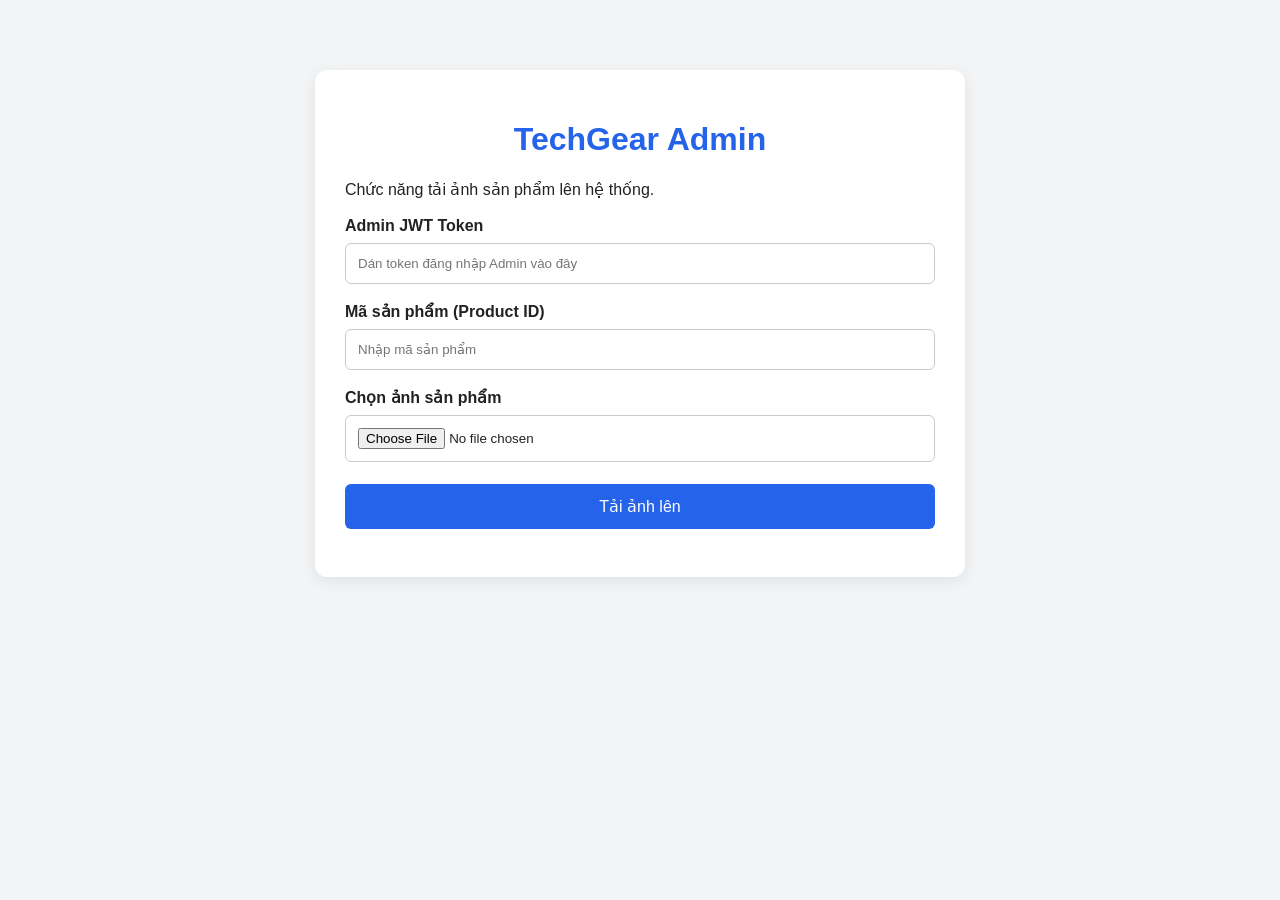
==== CODE/frontend/admin.html @ 5290edb3 "Update ecommerce frontend" ====
<!DOCTYPE html>
<html lang="vi">
<head>
    <meta charset="UTF-8">
    <meta name="viewport" content="width=device-width, initial-scale=1.0">
    <title>TechGear - Admin</title>

    <style>
        * {
            box-sizing: border-box;
        }

        body {
            margin: 0;
            padding: 30px;
            font-family: Arial, sans-serif;
            background: #f3f4f6;
            color: #222;
        }

        .container {
            max-width: 650px;
            margin: 40px auto;
            padding: 30px;
            background: white;
            border-radius: 12px;
            box-shadow: 0 4px 15px rgba(0,0,0,0.08);
        }

        h1 {
            text-align: center;
            color: #2563eb;
        }

        label {
            display: block;
            margin-top: 18px;
            margin-bottom: 8px;
            font-weight: bold;
        }

        input {
            width: 100%;
            padding: 12px;
            border: 1px solid #ccc;
            border-radius: 6px;
        }

        button {
            width: 100%;
            margin-top: 22px;
            padding: 13px;
            border: none;
            border-radius: 6px;
            background: #2563eb;
            color: white;
            font-size: 16px;
            cursor: pointer;
        }

        button:hover {
            background: #1d4ed8;
        }

        #message {
            margin-top: 18px;
            text-align: center;
            font-weight: bold;
        }
    </style>
</head>

<body>
    <div class="container">
        <h1>TechGear Admin</h1>
        <p>Chức năng tải ảnh sản phẩm lên hệ thống.</p>

        <label>Admin JWT Token</label>
        <input
            type="password"
            id="token"
            placeholder="Dán token đăng nhập Admin vào đây"
        >

        <label>Mã sản phẩm (Product ID)</label>
        <input
            type="number"
            id="productId"
            placeholder="Nhập mã sản phẩm"
            min="1"
        >

        <label>Chọn ảnh sản phẩm</label>
        <input
            type="file"
            id="image"
            accept=".jpg,.jpeg,.png,.webp"
        >

        <button onclick="uploadImage()">Tải ảnh lên</button>

        <div id="message"></div>
    </div>

    <script>
        const API_URL = "http://localhost:5262/api";

        async function uploadImage() {
            const token = document.getElementById("token").value.trim();
            const productId = document.getElementById("productId").value;
            const file = document.getElementById("image").files[0];
            const message = document.getElementById("message");

            if (!token || !productId || !file) {
                message.textContent = "Vui lòng nhập đủ thông tin!";
                message.style.color = "red";
                return;
            }

            const formData = new FormData();
            formData.append("image", file);

            try {
                message.textContent = "Đang tải ảnh...";
                message.style.color = "#2563eb";

                const response = await fetch(
                    `${API_URL}/products/${productId}/image`,
                    {
                        method: "POST",
                        headers: {
                            "Authorization": `Bearer ${token}`
                        },
                        body: formData
                    }
                );

                const data = await response.json().catch(() => null);

                if (response.status === 401 || response.status === 403) {
                    throw new Error(
                        "Bạn không có quyền Admin hoặc token không hợp lệ!"
                    );
                }

                if (!response.ok) {
                    throw new Error(
                        data?.message || data?.title || "Tải ảnh thất bại!"
                    );
                }

                message.textContent = "Tải ảnh lên thành công!";
                message.style.color = "green";

            } catch (error) {
                message.textContent = error.message;
                message.style.color = "red";
            }
        }
    </script>
</body>
</html>
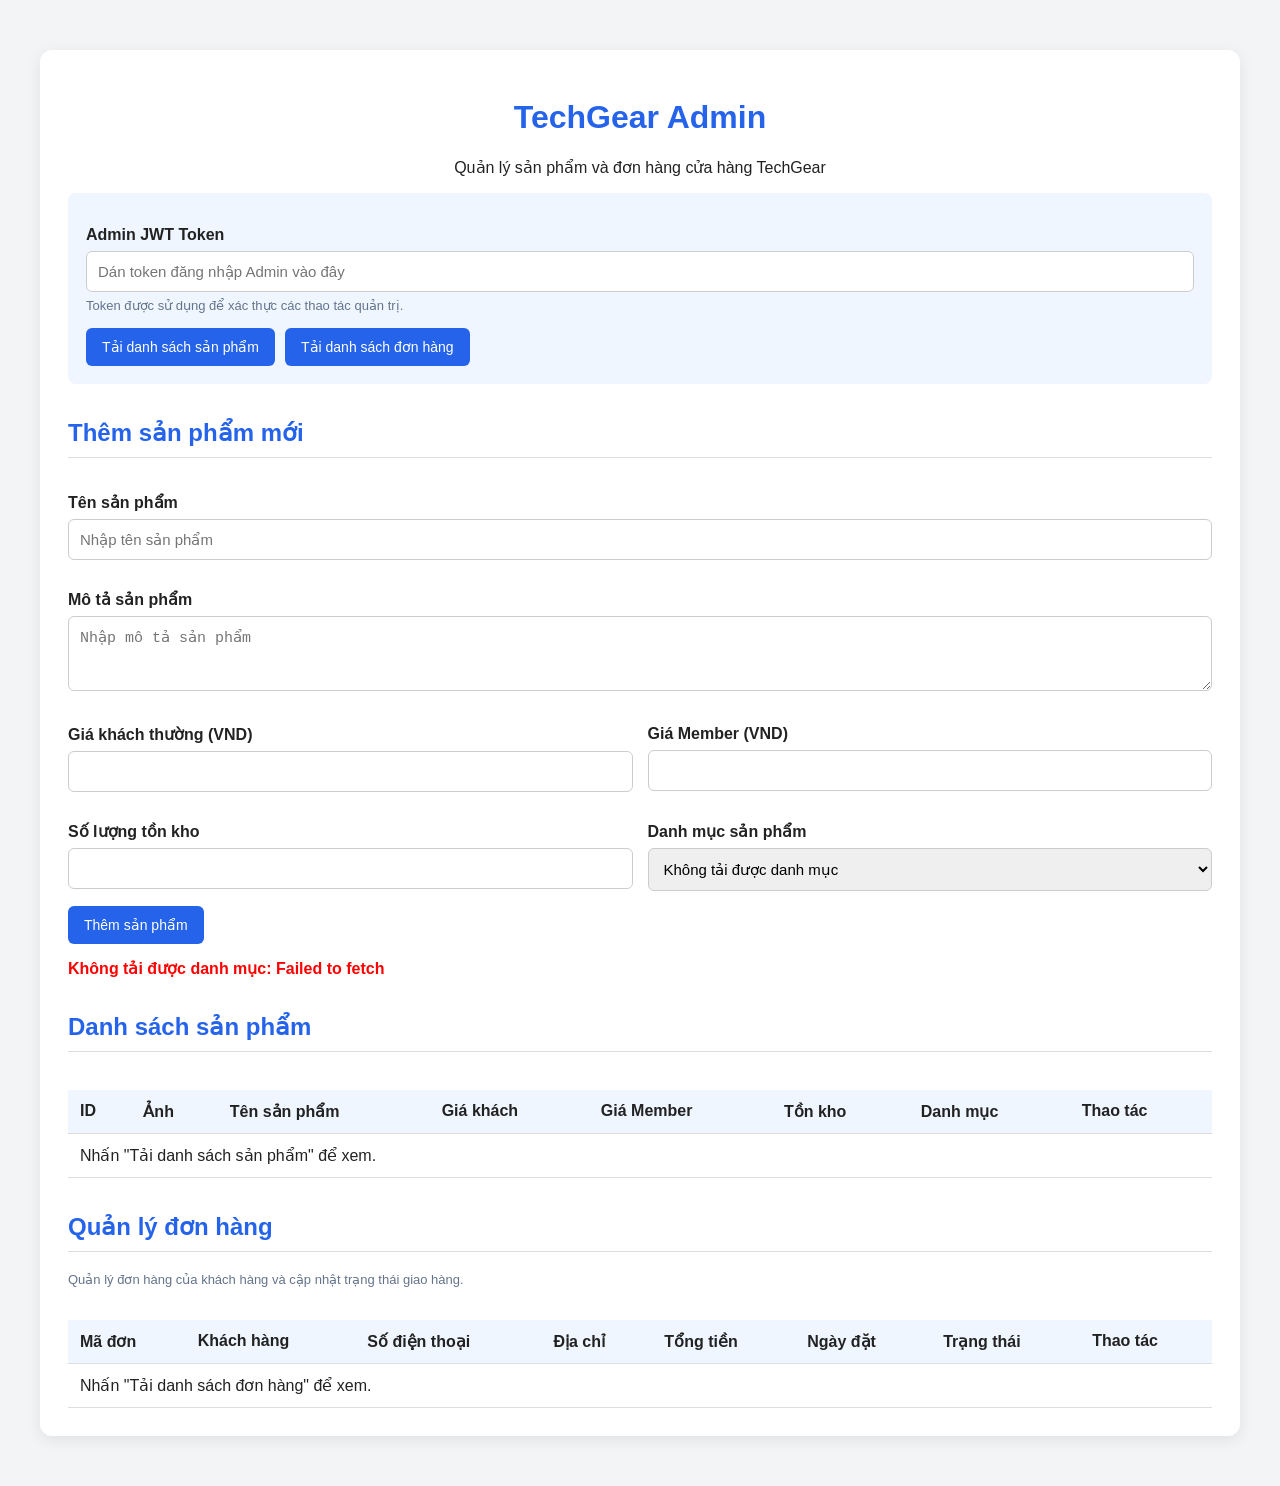
==== commit 9048b940: "Complete backend and frontend ecommerce features" ====
--- a/CODE/frontend/admin.html
+++ b/CODE/frontend/admin.html
@@ -7,157 +7,1124 @@
     <title>TechGear - Admin</title>
 
     <style>
-        * {
-            box-sizing: border-box;
-        }
+        * { box-sizing: border-box; }
 
         body {
             margin: 0;
-            padding: 30px;
+            padding: 25px;
             font-family: Arial, sans-serif;
             background: #f3f4f6;
             color: #222;
         }
 
         .container {
-            max-width: 650px;
-            margin: 40px auto;
-            padding: 30px;
+            max-width: 1200px;
+            margin: 25px auto;
+            padding: 28px;
             background: white;
             border-radius: 12px;
-            box-shadow: 0 4px 15px rgba(0,0,0,0.08);
-        }
-
-        h1 {
-            text-align: center;
-            color: #2563eb;
-        }
+            box-shadow: 0 4px 15px rgba(0,0,0,.08);
+        }
+
+        h1, h2 { color: #2563eb; }
+        h1 { text-align: center; }
 
         label {
             display: block;
-            margin-top: 18px;
-            margin-bottom: 8px;
+            margin: 15px 0 7px;
             font-weight: bold;
         }
 
-        input {
+        input, textarea, select {
             width: 100%;
-            padding: 12px;
+            padding: 11px;
             border: 1px solid #ccc;
             border-radius: 6px;
+            font-size: 15px;
+        }
+
+        textarea {
+            min-height: 75px;
+            resize: vertical;
         }
 
         button {
-            width: 100%;
-            margin-top: 22px;
-            padding: 13px;
+            padding: 11px 16px;
             border: none;
             border-radius: 6px;
             background: #2563eb;
             color: white;
-            font-size: 16px;
             cursor: pointer;
-        }
-
-        button:hover {
-            background: #1d4ed8;
-        }
-
-        #message {
+            font-size: 14px;
+        }
+
+        button:hover { background: #1d4ed8; }
+
+        button:disabled {
+            opacity: .6;
+            cursor: not-allowed;
+        }
+
+        .form-grid {
+            display: grid;
+            grid-template-columns: 1fr 1fr;
+            gap: 15px;
+        }
+
+        .form-group { min-width: 0; }
+        .full-width { grid-column: 1 / -1; }
+
+        .actions {
+            display: flex;
+            gap: 10px;
+            flex-wrap: wrap;
+            margin-top: 15px;
+        }
+
+        .delete-btn { background: #dc2626; }
+        .delete-btn:hover { background: #b91c1c; }
+
+        .edit-btn { background: #0f766e; }
+        .edit-btn:hover { background: #115e59; }
+
+        .cancel-btn { background: #64748b; }
+
+        .section-title {
+            margin-top: 35px;
+            padding-bottom: 10px;
+            border-bottom: 1px solid #ddd;
+        }
+
+        .table-wrapper { overflow-x: auto; }
+
+        table {
+            width: 100%;
+            border-collapse: collapse;
             margin-top: 18px;
-            text-align: center;
+            min-width: 750px;
+        }
+
+        th, td {
+            padding: 12px;
+            border-bottom: 1px solid #ddd;
+            text-align: left;
+        }
+
+        th { background: #eff6ff; }
+
+        .product-image {
+            width: 65px;
+            height: 65px;
+            object-fit: contain;
+            background: #f1f5f9;
+            border-radius: 6px;
+        }
+
+        .image-input {
+            max-width: 180px;
+            font-size: 12px;
+        }
+
+        .image-upload {
+            display: flex;
+            flex-direction: column;
+            gap: 6px;
+            min-width: 160px;
+        }
+
+        .image-upload button { padding: 7px; }
+
+        .token-box {
+            background: #eff6ff;
+            padding: 18px;
+            border-radius: 8px;
+        }
+
+        .hint {
+            color: #64748b;
+            font-size: 13px;
+            margin-top: 6px;
+        }
+
+        .message {
+            margin-top: 15px;
             font-weight: bold;
+            white-space: pre-wrap;
+        }
+
+        .detail-box {
+            display: none;
+            margin-top: 20px;
+            padding: 18px;
+            background: #f8fafc;
+            border: 1px solid #dbeafe;
+            border-radius: 8px;
+        }
+
+        @media (max-width: 650px) {
+            body { padding: 10px; }
+            .container { padding: 16px; }
+            .form-grid { grid-template-columns: 1fr; }
+            .full-width { grid-column: auto; }
         }
     </style>
 </head>
 
 <body>
-    <div class="container">
-        <h1>TechGear Admin</h1>
-        <p>Chức năng tải ảnh sản phẩm lên hệ thống.</p>
-
+
+<div class="container">
+
+    <h1>TechGear Admin</h1>
+    <p style="text-align:center">
+        Quản lý sản phẩm và đơn hàng cửa hàng TechGear
+    </p>
+
+    <!-- ADMIN TOKEN -->
+    <div class="token-box">
         <label>Admin JWT Token</label>
+
         <input
             type="password"
             id="token"
             placeholder="Dán token đăng nhập Admin vào đây"
         >
 
-        <label>Mã sản phẩm (Product ID)</label>
-        <input
-            type="number"
-            id="productId"
-            placeholder="Nhập mã sản phẩm"
-            min="1"
-        >
-
-        <label>Chọn ảnh sản phẩm</label>
-        <input
-            type="file"
-            id="image"
-            accept=".jpg,.jpeg,.png,.webp"
-        >
-
-        <button onclick="uploadImage()">Tải ảnh lên</button>
-
-        <div id="message"></div>
+        <p class="hint">
+            Token được sử dụng để xác thực các thao tác quản trị.
+        </p>
+
+        <div class="actions">
+            <button type="button" onclick="loadProducts()">
+                Tải danh sách sản phẩm
+            </button>
+
+            <button type="button" onclick="loadOrders()">
+                Tải danh sách đơn hàng
+            </button>
+        </div>
     </div>
 
-    <script>
-        const API_URL = "http://localhost:5262/api";
-
-        async function uploadImage() {
-            const token = document.getElementById("token").value.trim();
-            const productId = document.getElementById("productId").value;
-            const file = document.getElementById("image").files[0];
-            const message = document.getElementById("message");
-
-            if (!token || !productId || !file) {
-                message.textContent = "Vui lòng nhập đủ thông tin!";
-                message.style.color = "red";
-                return;
+    <!-- PRODUCT FORM -->
+    <h2 class="section-title" id="formTitle">
+        Thêm sản phẩm mới
+    </h2>
+
+    <form id="productForm">
+        <div class="form-grid">
+
+            <div class="form-group full-width">
+                <label>Tên sản phẩm</label>
+                <input
+                    type="text"
+                    id="productName"
+                    required
+                    placeholder="Nhập tên sản phẩm"
+                >
+            </div>
+
+            <div class="form-group full-width">
+                <label>Mô tả sản phẩm</label>
+                <textarea
+                    id="description"
+                    placeholder="Nhập mô tả sản phẩm"
+                ></textarea>
+            </div>
+
+            <div class="form-group">
+                <label>Giá khách thường (VND)</label>
+                <input
+                    type="number"
+                    id="guestPrice"
+                    min="0"
+                    step="1000"
+                    required
+                >
+            </div>
+
+            <div class="form-group">
+                <label>Giá Member (VND)</label>
+                <input
+                    type="number"
+                    id="memberPrice"
+                    min="0"
+                    step="1000"
+                    required
+                >
+            </div>
+
+            <div class="form-group">
+                <label>Số lượng tồn kho</label>
+                <input
+                    type="number"
+                    id="stock"
+                    min="0"
+                    required
+                >
+            </div>
+
+            <div class="form-group">
+                <label>Danh mục sản phẩm</label>
+                <select id="categoryId" required>
+                    <option value="">Đang tải danh mục...</option>
+                </select>
+            </div>
+
+        </div>
+
+        <div class="actions">
+            <button type="submit" id="saveButton">
+                Thêm sản phẩm
+            </button>
+
+            <button
+                type="button"
+                class="cancel-btn"
+                id="cancelButton"
+                onclick="resetForm()"
+                style="display:none"
+            >
+                Hủy chỉnh sửa
+            </button>
+        </div>
+    </form>
+
+    <div id="message" class="message"></div>
+
+    <!-- PRODUCT LIST -->
+    <h2 class="section-title">Danh sách sản phẩm</h2>
+
+    <div class="table-wrapper">
+        <table>
+            <thead>
+                <tr>
+                    <th>ID</th>
+                    <th>Ảnh</th>
+                    <th>Tên sản phẩm</th>
+                    <th>Giá khách</th>
+                    <th>Giá Member</th>
+                    <th>Tồn kho</th>
+                    <th>Danh mục</th>
+                    <th>Thao tác</th>
+                </tr>
+            </thead>
+
+            <tbody id="productList">
+                <tr>
+                    <td colspan="8">
+                        Nhấn "Tải danh sách sản phẩm" để xem.
+                    </td>
+                </tr>
+            </tbody>
+        </table>
+    </div>
+
+    <!-- ORDER MANAGEMENT -->
+    <h2 class="section-title">Quản lý đơn hàng</h2>
+
+    <p class="hint">
+        Quản lý đơn hàng của khách hàng và cập nhật trạng thái giao hàng.
+    </p>
+
+    <div id="orderMessage" class="message"></div>
+
+    <div class="table-wrapper">
+        <table style="min-width:1000px">
+            <thead>
+                <tr>
+                    <th>Mã đơn</th>
+                    <th>Khách hàng</th>
+                    <th>Số điện thoại</th>
+                    <th>Địa chỉ</th>
+                    <th>Tổng tiền</th>
+                    <th>Ngày đặt</th>
+                    <th>Trạng thái</th>
+                    <th>Thao tác</th>
+                </tr>
+            </thead>
+
+            <tbody id="orderList">
+                <tr>
+                    <td colspan="8">
+                        Nhấn "Tải danh sách đơn hàng" để xem.
+                    </td>
+                </tr>
+            </tbody>
+        </table>
+    </div>
+
+    <!-- ORDER DETAIL -->
+    <div id="orderDetail" class="detail-box">
+        <h3 id="orderDetailTitle">Chi tiết đơn hàng</h3>
+        <div id="orderDetailContent"></div>
+    </div>
+
+</div>
+
+<script>
+    const API_URL = "http://localhost:5262/api";
+
+    let products = [];
+    let categories = [];
+    let orders = [];
+    let editingId = null;
+
+    const $ = id => document.getElementById(id);
+
+    // =====================================
+    // TOKEN
+    // =====================================
+
+    function getToken() {
+        return $("token").value.trim();
+    }
+
+    // =====================================
+    // MESSAGE
+    // =====================================
+
+    function showMessage(message, success = false) {
+        $("message").textContent = message;
+        $("message").style.color = success ? "green" : "red";
+    }
+
+    function showOrderMessage(message, success = false) {
+        $("orderMessage").textContent = message;
+        $("orderMessage").style.color = success ? "green" : "red";
+    }
+
+    // =====================================
+    // COMMON FUNCTIONS
+    // =====================================
+
+    function escapeHTML(value) {
+        return String(value ?? "").replace(/[&<>"']/g, char => ({
+            "&": "&amp;",
+            "<": "&lt;",
+            ">": "&gt;",
+            '"': "&quot;",
+            "'": "&#039;"
+        })[char]);
+    }
+
+    function formatPrice(value) {
+        return Number(value || 0).toLocaleString("vi-VN") + " đ";
+    }
+
+    function formatDate(value) {
+        if (!value) return "";
+
+        const date = new Date(value);
+
+        return Number.isNaN(date.getTime())
+            ? escapeHTML(value)
+            : date.toLocaleString("vi-VN");
+    }
+
+    // =====================================
+    // API REQUEST
+    // =====================================
+
+    async function apiRequest(endpoint, options = {}) {
+        const headers = {
+            ...(options.headers || {})
+        };
+
+        if (
+            options.body &&
+            !(options.body instanceof FormData)
+        ) {
+            headers["Content-Type"] = "application/json";
+        }
+
+        const response = await fetch(API_URL + endpoint, {
+            ...options,
+            headers
+        });
+
+        const data = await response.json().catch(() => null);
+
+        if (!response.ok) {
+            if (
+                response.status === 401 ||
+                response.status === 403
+            ) {
+                throw new Error(
+                    "Token không hợp lệ hoặc tài khoản không có quyền Admin."
+                );
             }
 
-            const formData = new FormData();
-            formData.append("image", file);
-
-            try {
-                message.textContent = "Đang tải ảnh...";
-                message.style.color = "#2563eb";
-
-                const response = await fetch(
-                    `${API_URL}/products/${productId}/image`,
-                    {
-                        method: "POST",
-                        headers: {
-                            "Authorization": `Bearer ${token}`
-                        },
-                        body: formData
-                    }
-                );
-
-                const data = await response.json().catch(() => null);
-
-                if (response.status === 401 || response.status === 403) {
-                    throw new Error(
-                        "Bạn không có quyền Admin hoặc token không hợp lệ!"
-                    );
+            throw new Error(
+                data?.message ||
+                data?.title ||
+                `Lỗi API: ${response.status}`
+            );
+        }
+
+        return data;
+    }
+
+    // =====================================
+    // LOAD CATEGORIES
+    // =====================================
+
+    async function loadCategories() {
+        try {
+            const data = await apiRequest("/categories");
+
+            categories = Array.isArray(data) ? data : [];
+
+            $("categoryId").innerHTML =
+                '<option value="">-- Chọn danh mục --</option>';
+
+            categories.forEach(category => {
+                const id = category.category_id ?? category.id;
+                const name = category.category_name ?? category.name;
+
+                if (id == null) return;
+
+                const option = document.createElement("option");
+
+                option.value = id;
+                option.textContent = name || `Danh mục ${id}`;
+
+                $("categoryId").appendChild(option);
+            });
+
+        } catch (error) {
+            $("categoryId").innerHTML =
+                '<option value="">Không tải được danh mục</option>';
+
+            showMessage(
+                "Không tải được danh mục: " + error.message
+            );
+        }
+    }
+
+    // =====================================
+    // LOAD PRODUCTS
+    // =====================================
+
+    async function loadProducts() {
+        try {
+            const data = await apiRequest("/products");
+
+            products = Array.isArray(data) ? data : [];
+
+            renderProducts();
+
+            showMessage(
+                "Đã tải " + products.length + " sản phẩm thành công.",
+                true
+            );
+
+        } catch (error) {
+            showMessage(
+                "Không tải được sản phẩm: " + error.message
+            );
+        }
+    }
+
+    // =====================================
+    // RENDER PRODUCTS
+    // =====================================
+
+    function renderProducts() {
+        const tbody = $("productList");
+
+        if (!products.length) {
+            tbody.innerHTML =
+                '<tr><td colspan="8">Chưa có sản phẩm.</td></tr>';
+            return;
+        }
+
+        tbody.innerHTML = products.map(product => {
+            const id = Number(product.product_id);
+
+            const category = categories.find(c =>
+                String(c.category_id ?? c.id) ===
+                String(product.category_id)
+            );
+
+            const categoryName = category
+                ? (category.category_name ?? category.name)
+                : product.category_id;
+
+            const imageUrl = product.image_url
+                ? `http://localhost:5262${product.image_url.startsWith("/") ? "" : "/"}${product.image_url}`
+                : "";
+
+            return `
+                <tr>
+                    <td>${escapeHTML(id)}</td>
+
+                    <td>
+                        ${
+                            imageUrl
+                            ? `<img class="product-image" src="${escapeHTML(imageUrl)}" alt="Product">`
+                            : "Chưa có ảnh"
+                        }
+                    </td>
+
+                    <td>${escapeHTML(product.product_name)}</td>
+                    <td>${formatPrice(product.guest_price)}</td>
+                    <td>${formatPrice(product.member_price)}</td>
+                    <td>${escapeHTML(product.stock_quantity)}</td>
+                    <td>${escapeHTML(categoryName)}</td>
+
+                    <td>
+                        <div class="actions">
+                            <button
+                                class="edit-btn"
+                                onclick="editProduct(${id})"
+                            >
+                                Sửa
+                            </button>
+
+                            <button
+                                class="delete-btn"
+                                onclick="deleteProduct(${id})"
+                            >
+                                Xóa
+                            </button>
+                        </div>
+
+                        <div class="image-upload">
+                            <input
+                                type="file"
+                                class="image-input"
+                                id="image-${id}"
+                                accept=".jpg,.jpeg,.png,.webp"
+                            >
+
+                            <button
+                                type="button"
+                                onclick="uploadImage(${id})"
+                            >
+                                Tải ảnh lên
+                            </button>
+                        </div>
+                    </td>
+                </tr>
+            `;
+        }).join("");
+    }
+
+    // =====================================
+    // ADD / UPDATE PRODUCT
+    // =====================================
+
+    $("productForm").addEventListener("submit", async function(event) {
+        event.preventDefault();
+
+        const token = getToken();
+
+        if (!token) {
+            showMessage("Vui lòng nhập Admin JWT Token!");
+            return;
+        }
+
+        const product = {
+            product_name: $("productName").value.trim(),
+            description: $("description").value.trim(),
+            guest_price: Number($("guestPrice").value),
+            member_price: Number($("memberPrice").value),
+            stock_quantity: Number($("stock").value),
+            category_id: Number($("categoryId").value)
+        };
+
+        if (!product.product_name || !product.category_id) {
+            showMessage(
+                "Vui lòng nhập tên và chọn danh mục sản phẩm!"
+            );
+            return;
+        }
+
+        if (
+            product.guest_price < 0 ||
+            product.member_price < 0 ||
+            product.stock_quantity < 0
+        ) {
+            showMessage(
+                "Giá và số lượng không được nhỏ hơn 0!"
+            );
+            return;
+        }
+
+        const endpoint = editingId === null
+            ? "/products"
+            : `/products/${editingId}`;
+
+        const method = editingId === null ? "POST" : "PUT";
+
+        try {
+            $("saveButton").disabled = true;
+            $("saveButton").textContent = "Đang lưu...";
+
+            await apiRequest(endpoint, {
+                method,
+                headers: {
+                    Authorization: `Bearer ${token}`
+                },
+                body: JSON.stringify(product)
+            });
+
+            showMessage(
+                editingId === null
+                    ? "Thêm sản phẩm thành công!"
+                    : "Cập nhật sản phẩm thành công!",
+                true
+            );
+
+            resetForm();
+            await loadProducts();
+
+        } catch (error) {
+            showMessage(error.message);
+
+        } finally {
+            $("saveButton").disabled = false;
+
+            $("saveButton").textContent =
+                editingId === null
+                    ? "Thêm sản phẩm"
+                    : "Lưu thay đổi";
+        }
+    });
+
+    // =====================================
+    // EDIT PRODUCT
+    // =====================================
+
+    function editProduct(id) {
+        const product = products.find(
+            p => Number(p.product_id) === Number(id)
+        );
+
+        if (!product) {
+            showMessage("Không tìm thấy sản phẩm!");
+            return;
+        }
+
+        editingId = id;
+
+        $("productName").value = product.product_name || "";
+        $("description").value = product.description || "";
+        $("guestPrice").value = product.guest_price ?? 0;
+        $("memberPrice").value = product.member_price ?? 0;
+        $("stock").value = product.stock_quantity ?? 0;
+        $("categoryId").value = product.category_id ?? "";
+
+        $("formTitle").textContent =
+            "Chỉnh sửa sản phẩm #" + id;
+
+        $("saveButton").textContent = "Lưu thay đổi";
+        $("cancelButton").style.display = "inline-block";
+
+        window.scrollTo({
+            top: 0,
+            behavior: "smooth"
+        });
+
+        showMessage(
+            "Đang chỉnh sửa sản phẩm #" + id,
+            true
+        );
+    }
+
+    // =====================================
+    // RESET FORM
+    // =====================================
+
+    function resetForm() {
+        editingId = null;
+
+        $("productForm").reset();
+
+        $("formTitle").textContent = "Thêm sản phẩm mới";
+        $("saveButton").textContent = "Thêm sản phẩm";
+        $("cancelButton").style.display = "none";
+    }
+
+    // =====================================
+    // DELETE PRODUCT
+    // =====================================
+
+    async function deleteProduct(id) {
+        const token = getToken();
+
+        if (!token) {
+            showMessage("Vui lòng nhập Admin JWT Token!");
+            return;
+        }
+
+        const confirmed = confirm(
+            "Bạn có chắc chắn muốn xóa sản phẩm #" + id + " không?"
+        );
+
+        if (!confirmed) return;
+
+        try {
+            await apiRequest(`/products/${id}`, {
+                method: "DELETE",
+                headers: {
+                    Authorization: `Bearer ${token}`
                 }
-
-                if (!response.ok) {
-                    throw new Error(
-                        data?.message || data?.title || "Tải ảnh thất bại!"
-                    );
+            });
+
+            showMessage("Xóa sản phẩm thành công!", true);
+
+            if (editingId === id) {
+                resetForm();
+            }
+
+            await loadProducts();
+
+        } catch (error) {
+            showMessage(error.message);
+        }
+    }
+
+    // =====================================
+    // UPLOAD PRODUCT IMAGE
+    // =====================================
+
+    async function uploadImage(id) {
+        const token = getToken();
+        const fileInput = $(`image-${id}`);
+        const file = fileInput?.files[0];
+
+        if (!token) {
+            showMessage("Vui lòng nhập Admin JWT Token!");
+            return;
+        }
+
+        if (!file) {
+            showMessage("Vui lòng chọn ảnh sản phẩm!");
+            return;
+        }
+
+        const allowedTypes = [
+            "image/jpeg",
+            "image/png",
+            "image/webp"
+        ];
+
+        if (!allowedTypes.includes(file.type)) {
+            showMessage("Chỉ chấp nhận JPG, PNG hoặc WEBP!");
+            return;
+        }
+
+        const formData = new FormData();
+        formData.append("image", file);
+
+        try {
+            await apiRequest(`/products/${id}/image`, {
+                method: "POST",
+                headers: {
+                    Authorization: `Bearer ${token}`
+                },
+                body: formData
+            });
+
+            showMessage(
+                "Tải ảnh sản phẩm #" + id + " thành công!",
+                true
+            );
+
+            await loadProducts();
+
+        } catch (error) {
+            showMessage(error.message);
+        }
+    }
+
+    // =====================================
+    // LOAD ORDERS
+    // =====================================
+
+    async function loadOrders() {
+        const token = getToken();
+
+        if (!token) {
+            showOrderMessage(
+                "Vui lòng nhập Admin JWT Token trước khi tải đơn hàng."
+            );
+            return;
+        }
+
+        try {
+            const data = await apiRequest("/orders", {
+                method: "GET",
+                headers: {
+                    Authorization: `Bearer ${token}`
                 }
-
-                message.textContent = "Tải ảnh lên thành công!";
-                message.style.color = "green";
-
-            } catch (error) {
-                message.textContent = error.message;
-                message.style.color = "red";
-            }
-        }
-    </script>
+            });
+
+            orders = Array.isArray(data) ? data : [];
+
+            renderOrders();
+
+            showOrderMessage(
+                `Đã tải ${orders.length} đơn hàng thành công.`,
+                true
+            );
+
+        } catch (error) {
+            showOrderMessage(
+                "Không tải được đơn hàng: " + error.message
+            );
+        }
+    }
+
+    // =====================================
+    // RENDER ORDERS
+    // =====================================
+
+    function renderOrders() {
+        const tbody = $("orderList");
+
+        if (!orders.length) {
+            tbody.innerHTML =
+                '<tr><td colspan="8">Chưa có đơn hàng.</td></tr>';
+            return;
+        }
+
+        const statuses = [
+            "Pending",
+            "Processing",
+            "Shipping",
+            "Completed",
+            "Cancelled"
+        ];
+
+        tbody.innerHTML = orders.map(order => {
+            const id = Number(order.order_id);
+            const current = order.order_status || "Pending";
+
+            const options = statuses.map(status => `
+                <option
+                    value="${status}"
+                    ${status.toLowerCase() === String(current).toLowerCase() ? "selected" : ""}
+                >
+                    ${status}
+                </option>
+            `).join("");
+
+            return `
+                <tr>
+                    <td>TG-${escapeHTML(id)}</td>
+                    <td>${escapeHTML(order.customer_name)}</td>
+                    <td>${escapeHTML(order.phone_number)}</td>
+                    <td>${escapeHTML(order.shipping_address)}</td>
+                    <td>${formatPrice(order.total_amount)}</td>
+                    <td>${formatDate(order.created_at)}</td>
+
+                    <td>
+                        <select
+                            id="order-status-${id}"
+                            style="min-width:130px"
+                        >
+                            ${options}
+                        </select>
+                    </td>
+
+                    <td>
+                        <div class="actions">
+                            <button
+                                type="button"
+                                class="edit-btn"
+                                onclick="viewOrder(${id})"
+                            >
+                                Chi tiết
+                            </button>
+
+                            <button
+                                type="button"
+                                onclick="updateOrderStatus(${id})"
+                            >
+                                Lưu trạng thái
+                            </button>
+                        </div>
+                    </td>
+                </tr>
+            `;
+        }).join("");
+    }
+
+    // =====================================
+    // VIEW ORDER DETAIL
+    // =====================================
+
+    async function viewOrder(id) {
+        const token = getToken();
+
+        if (!token) {
+            showOrderMessage("Vui lòng nhập Admin JWT Token!");
+            return;
+        }
+
+        try {
+            const order = await apiRequest(`/orders/${id}`, {
+                method: "GET",
+                headers: {
+                    Authorization: `Bearer ${token}`
+                }
+            });
+
+            const items = Array.isArray(order.order_items)
+                ? order.order_items
+                : [];
+
+            const rows = items.map(item => `
+                <tr>
+                    <td>
+                        ${escapeHTML(
+                            item.product_name ||
+                            ("Sản phẩm #" + item.product_id)
+                        )}
+                    </td>
+
+                    <td>${escapeHTML(item.quantity)}</td>
+                    <td>${formatPrice(item.unit_price)}</td>
+
+                    <td>
+                        ${formatPrice(
+                            Number(item.unit_price || 0) *
+                            Number(item.quantity || 0)
+                        )}
+                    </td>
+                </tr>
+            `).join("");
+
+            $("orderDetailTitle").textContent =
+                `Chi tiết đơn hàng TG-${id}`;
+
+            $("orderDetailContent").innerHTML = `
+                <p>
+                    <strong>Khách hàng:</strong>
+                    ${escapeHTML(order.customer_name)}
+                </p>
+
+                <p>
+                    <strong>Số điện thoại:</strong>
+                    ${escapeHTML(order.phone_number)}
+                </p>
+
+                <p>
+                    <strong>Địa chỉ:</strong>
+                    ${escapeHTML(order.shipping_address)}
+                </p>
+
+                <p>
+                    <strong>Trạng thái:</strong>
+                    ${escapeHTML(order.order_status)}
+                </p>
+
+                <div class="table-wrapper">
+                    <table style="min-width:550px">
+                        <thead>
+                            <tr>
+                                <th>Sản phẩm</th>
+                                <th>Số lượng</th>
+                                <th>Đơn giá</th>
+                                <th>Thành tiền</th>
+                            </tr>
+                        </thead>
+
+                        <tbody>
+                            ${
+                                rows ||
+                                '<tr><td colspan="4">Không có sản phẩm.</td></tr>'
+                            }
+                        </tbody>
+                    </table>
+                </div>
+
+                <p>
+                    <strong>Tổng thanh toán:</strong>
+                    ${formatPrice(order.total_amount)}
+                </p>
+            `;
+
+            $("orderDetail").style.display = "block";
+
+            $("orderDetail").scrollIntoView({
+                behavior: "smooth",
+                block: "start"
+            });
+
+            showOrderMessage(
+                `Đã tải chi tiết đơn hàng TG-${id}.`,
+                true
+            );
+
+        } catch (error) {
+            showOrderMessage(
+                "Không tải được chi tiết đơn hàng: " + error.message
+            );
+        }
+    }
+
+    // =====================================
+    // UPDATE ORDER STATUS
+    // =====================================
+
+    async function updateOrderStatus(id) {
+        const token = getToken();
+
+        if (!token) {
+            showOrderMessage("Vui lòng nhập Admin JWT Token!");
+            return;
+        }
+
+        const select = $(`order-status-${id}`);
+        const newStatus = select?.value;
+
+        if (!newStatus) {
+            showOrderMessage(
+                "Không đọc được trạng thái đơn hàng."
+            );
+            return;
+        }
+
+        if (!confirm(
+            `Bạn có chắc muốn cập nhật đơn TG-${id} thành "${newStatus}" không?`
+        )) {
+            return;
+        }
+
+        try {
+            await apiRequest(`/orders/${id}/status`, {
+                method: "PUT",
+                headers: {
+                    Authorization: `Bearer ${token}`
+                },
+                body: JSON.stringify({
+                    order_status: newStatus
+                })
+            });
+
+            showOrderMessage(
+                `Cập nhật đơn TG-${id} thành "${newStatus}" thành công.`,
+                true
+            );
+
+            await loadOrders();
+
+        } catch (error) {
+            showOrderMessage(
+                "Không cập nhật được trạng thái: " + error.message
+            );
+        }
+    }
+
+    // =====================================
+    // INITIALIZE
+    // =====================================
+
+    loadCategories();
+
+</script>
+
 </body>
 </html>
